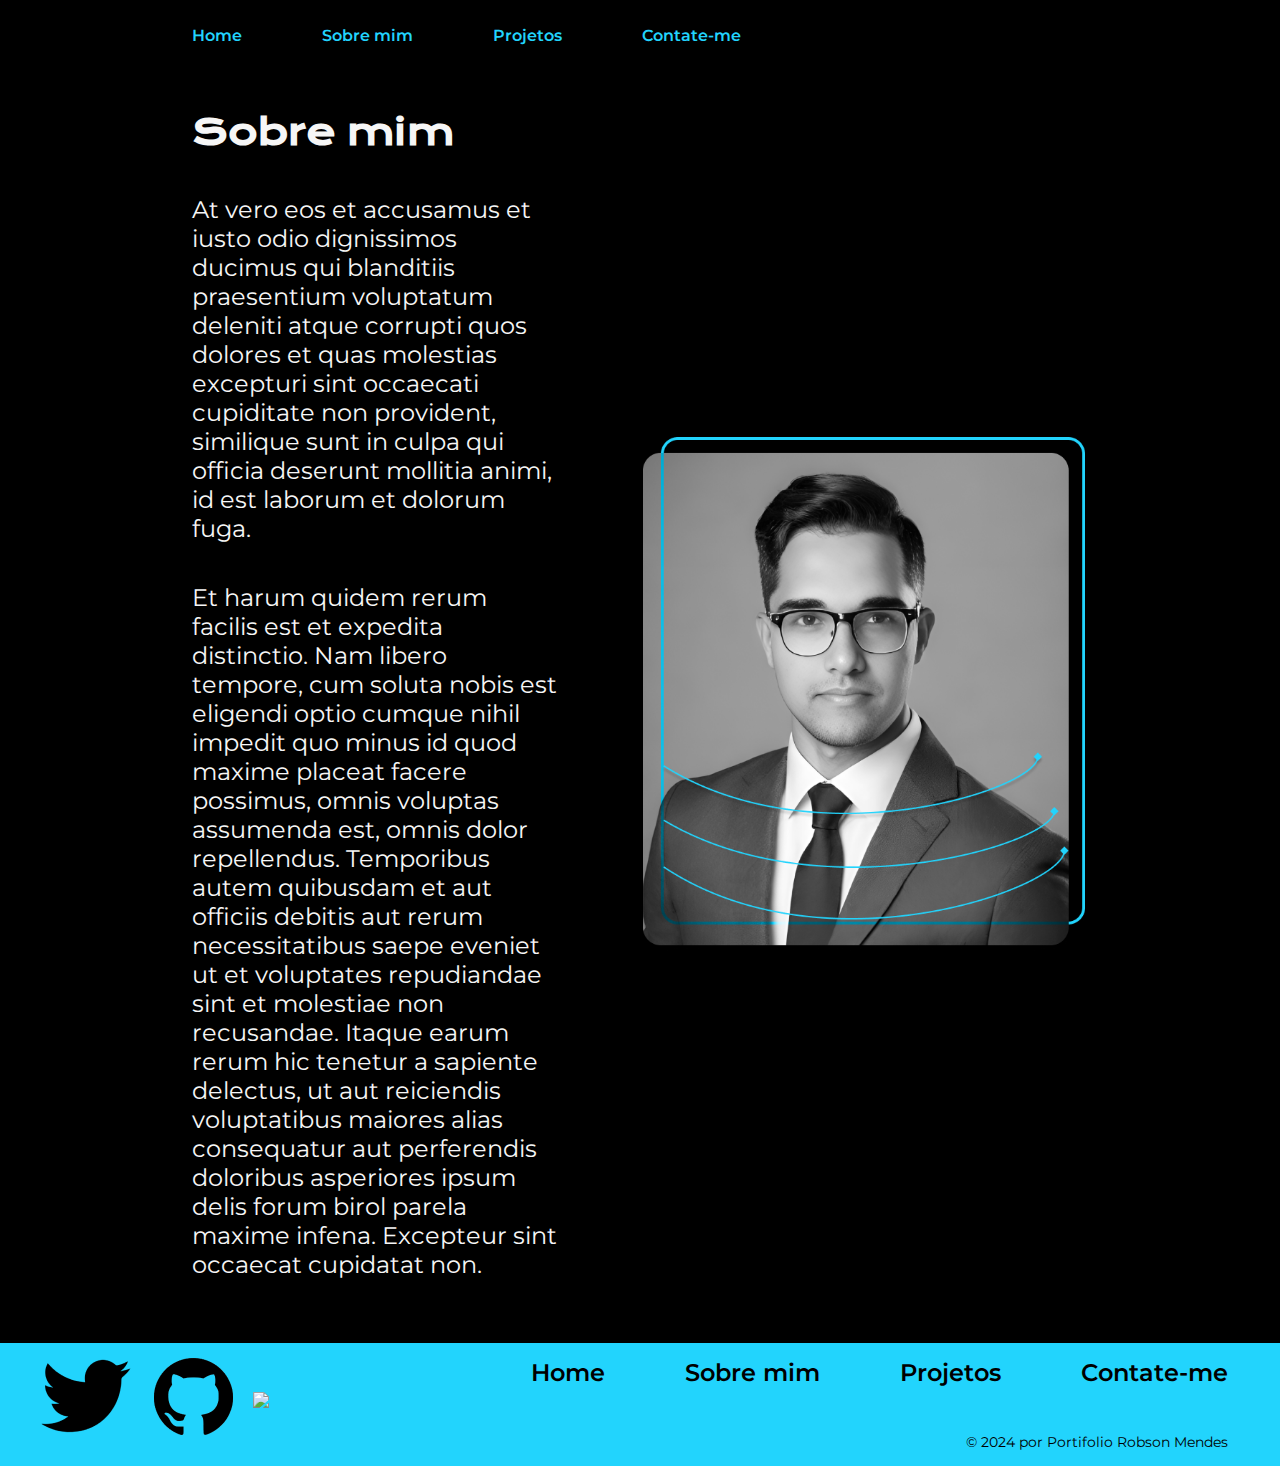
==== about.html @ e32235d8 "terminando a tela: contrate-me; adicionando os links para projetos; adicionando os links de redes so" ====
<!DOCTYPE html>
<html lang="pt-br">

<head>
    <meta charset="UTF-8">
    <meta http-equiv="X-UA-Compatible" content="IE=edge">
    <meta name="viewport" content="width=device-width, initial-scale=1.0">
    <title>Sobre mim</title>
    <link rel="stylesheet" href="./styles/style.css">
</head>

<body>
    <header class="cabecalho">
        <nav class="cabecalho__menu">
            <a class="cabecalho__menu__link" href="index.html">Home</a>
            <a class="cabecalho__menu__link" href="about.html">Sobre mim</a>
            <a class="cabecalho__menu__link" href="projetos.html">Projetos</a>
            <a class="cabecalho__menu__link" href="contate-me.html">Contate-me</a>
        </nav>
    </header>

    <main class="apresentacao">
        <section class="apresentacao__conteudo">
            <h1 class="apresentacao__conteudo__titulo">Sobre mim</h1>
            <p class="apresentacao__conteudo__texto">At vero eos et accusamus et iusto odio dignissimos ducimus qui blanditiis praesentium voluptatum deleniti
                atque corrupti quos dolores et quas molestias excepturi sint occaecati cupiditate non provident,
                similique sunt in culpa qui officia deserunt mollitia animi, id est laborum et dolorum fuga.
            </p>
            <p class="apresentacao__conteudo__texto">
                Et harum quidem rerum facilis est et expedita distinctio. Nam libero tempore, cum soluta nobis est
                eligendi optio cumque nihil impedit quo minus id quod maxime placeat facere possimus, omnis voluptas
                assumenda est, omnis dolor repellendus. Temporibus autem quibusdam et aut officiis debitis aut rerum
                necessitatibus saepe eveniet ut et voluptates repudiandae sint et molestiae non recusandae. Itaque earum
                rerum hic tenetur a sapiente delectus, ut aut reiciendis voluptatibus maiores alias consequatur aut
                perferendis doloribus asperiores ipsum delis forum birol parela maxime infena. Excepteur sint occaecat
                cupidatat non.</p>
        </section>
        <img class="apresentacao__imagem" src="./assets/robson-foto.png" alt="Foto de Robson">
    </main>

    <footer class="rodape">
        <section>
            <div class="footer__iconsSociais">
                <a target=”_blank” class ="footer__iconsSociais__icone" href="https://www.instagram.com/robsonqueiroz37/">
                    <img  src="assets/twiter-footer.png">
                </a>
                <a target=”_blank” class ="footer__iconsSociais__icone" href="https://github.com/RobsonMendes37">
                    <img  src="assets/github-footer.png">
                </a>
                <a target=”_blank” class ="footer__iconsSociais__icone" href="https://www.instagram.com/robsonqueiroz37/">
                    <img  src="assets/instragram-footer-recortado2.png">
                    
                </a>
            </div>
        </section>

        <section class="footer__direita">
            </div class="navegação_footer">
                <nav class="footer__menu">
                    <a class="footer__menu__link" href="index.html">Home</a>
                    <a class="footer__menu__link" href="about.html">Sobre mim</a>
                    <a class="footer__menu__link" href="projetos.html">Projetos</a>
                    <a class="footer__menu__link" href="contate-me.html">Contate-me</a>
                </nav>
            <div>
                
            <div>
                <p class="footer__referencia">© 2024 por Portifolio Robson Mendes</p>
            </div>
        </section>

    </footer>
</body>

</html>
---- styles/style.css ----
@import url('https://fonts.googleapis.com/css2?family=Krona+One&family=Montserrat:wght@400;600&display=swap');

:root{
    --cor-primaria:#000000;
    --cor-secundaria:#f6f6f6;
    --cor-terciaria:#22D4FD;
    --cor-holver:#272727;

    --font-principal: 'Krona One',sans-serif;
    --font-secundaria:'Montserrat',sans-serif;
}


*{
    margin: 0;
    padding: 0;
}

body{
    box-sizing: border-box;
    background-color: var(--cor-primaria);
    color: var(--cor-secundaria);
}
.cabecalho{
    padding: 2% 0% 0% 15%;


}
.cabecalho__menu{
    display: flex;
    gap: 80px;
}
.cabecalho__menu__link{
    font-family:var(--font-secundaria);
    font-size: 1,5rem;
    font-weight: 600;
    color: #22D4FD;
    text-decoration: none;
}

.cabecalho__menu__link:hover{
    color:aqua;
}
.apresentacao{
    padding: 5% 15%;
    display: flex;
    align-items: center;
    justify-content: space-between;
    gap:82px;
}
.apresentacao__conteudo{
    width: 50%;
    display: flex;
    flex-direction: column;
    gap: 40px;
}

.apresentacao__conteudo__titulo{
    font-size: 2.25rem;
    font-family: var(--font-principal);
}
.titulo-destaque{
    color: var(--cor-terciaria);
}
.apresentacao__conteudo__texto{
    font-size: 1.5rem;
    font-family:var(--font-secundaria);
}

.apresentacao__links{
    display: flex;
    flex-direction: column;
    justify-content: space-between;
    align-items: center;
    gap: 32px;
}
.apresentacao__links__subtitulo{
    font-family: var(--font-principal);
    font-weight: 400;
    font-size: 1.5rem; 
}
.apresentacao__links__navegacao{
    display: flex;
    justify-content: center;
    gap: 16px;
    border: 2px solid var(--cor-terciaria);
    width: 50%;
    text-align: center;
    border-radius: 8px;
    font-size: 1.5rem;
    font-weight: 600;
    padding: 21.5px 0;
    text-decoration: none;
    color: var(--cor-secundaria);
    font-family: var(--font-secundaria);
}
.apresentacao__links__link:hover{
    background-color: var(--cor-holver);
}

.apresentacao__imagem{
    width: 50%;
}

.rodape{
    color: var(--cor-primaria);
    background-color: var(--cor-terciaria);
    padding: 15px;
    font-family: var(--font-secundaria);
    font-size: 1.5rem;
    font-weight: 400;
    max-height: 8.125rem;
    display: flex;
    justify-content: space-between;
    
}

.footer__direita{
    display: flex;
    flex-direction: column;
    gap: 46px;
    padding-right: 3%;
}

.footer__referencia{
    display: flex;
    justify-content: right;
    font-size: 0.9rem;
}

.footer__iconsSociais{
    display: flex;
    align-items: center;
    gap:20px;
    padding-left: 10%;
}

.footer__menu{
    display: flex;
    gap: 80px;
}

.footer__menu__link{
    color: black;
    font-family:var(--font-secundaria);
    font-size: 1,2rem;
    font-weight: 600;
    text-decoration: none;
}

.footer__menu__link:hover{
    color: #272727;
}


@media (max-width: 1200px) {
    .cabecalho{
        padding: 10%;
    }

    .cabecalho__menu{
        justify-content: center;
    }

    .apresentacao{
        flex-direction: column-reverse;
        padding: 5%;
    }
    
    .apresentacao__conteudo{
        width: auto;
    }
}


/* -------------CSS DE PROJETOS------------ */

.projetos__apresentacao{
    padding: 5% 7%;
    display: flex;
    flex-direction: column;
    gap:50px;
}



.projetos__titulo{
    font-size: 2.25rem;
    font-family: var(--font-principal);
    display: flex;
    justify-content: left;
}

.projetos__divisoes{
    display: flex;
    justify-content: space-between;
    gap: 50px;
    align-items: center;
    padding-top: 3%;
}

.projetos__divisoes__reverso{
    display: flex;
    justify-content: space-between;
    gap: 50px;
    align-items: center;
    padding-top: 3%;
    flex-direction: row-reverse;
}

.projetos__apresentacao__conteudo{
    display: flex;
    flex-direction: column;
    gap: 25px;
    width:45%;
    
}

.projetos__imagem{
    width: 55%;
    height: auto;
}

.projetos__imagem__imagem{
    width: 100%;
    height: 100%;
}

.projetos__apresentacao__conteudo__titulo{
    font-size: 1,5rem;
    font-family: var(--font-principal);
    display: flex;
    justify-content: left;
    color: var(--secundaria);
}

.projetos__apresentacao__conteudo__texto{
    font-size: 1.5rem;
    font-family:var(--font-secundaria);
}

.conteudo__tecnologias{
    display: flex;
    gap: 20px;
    flex-direction: row;

}

.projetos__apresentacao__conteudo__tecnologias{
    font-size: 1.5rem;
    font-family:var(--font-secundaria);
    color: var(--cor-secundaria);  
    
}




/*-------------------- CSS de Contate-me ------------------*/

.contate-me__apresentacao {
    padding: 5% 10%;
    display: flex;
    flex-direction: column;
    gap: 50px;

}

#linhaInferior{
    justify-content: left;
    width: 49%;
    margin-bottom: -6.5%;
}

.contate-me__apresentacao_linhaSuperior {
    margin-top: -2%;
    margin-bottom: -1%;
}

.contate-me__titulo {
    font-size: 2.25rem;
    font-family: var(--font-principal);
    display: flex;
    justify-content: left;
}

.contate-me__divisoes {
    display: flex;
    justify-content: space-between;
    gap: 50px;
    align-items: center;
    padding-top: 3%;
}

.contate-me__apresentacao__conteudo {
    display: flex;
    flex-direction: column;
    gap: 25px;
    width: 45%;
}

.contate-me__imagem {
    width: 50%;
}

.contate-me__apresentacao__conteudo__nomes {
    display:flex;
    align-items: center;
    flex-direction: row;
    justify-content: space-between;
    gap: 20px;
}

.formulario__campos{
    display: flex;
    gap: 10px;
    flex-direction: column;
}

.formulario__opcao{
    display: flex;
    height: 34px;
    width: 100%;
    border-radius: 10px;
    font-size: 1.2rem;
    font-family: var(--font-secundaria);
    text-align: center;
}

#mensagem{
    height: 150px;
    width: 100%;
}

.fomulario__titulo{
    font-size:1.2rem;
    font-family:var(--font-principal) ;
}

/* Estilo do botão de envio */
button[type="submit"] {
    background-color: #1b86f9;
    color: #fff;
    border: none;
    padding: 10px 20px;
    cursor: pointer;
    font-size: 16px;
    border-radius: 5px;
    font-family: var(--font-principal);
    width: 25%;
    border-radius: 10px;
}

button[type="submit"]:hover {
    background-color: #0056b3;
}
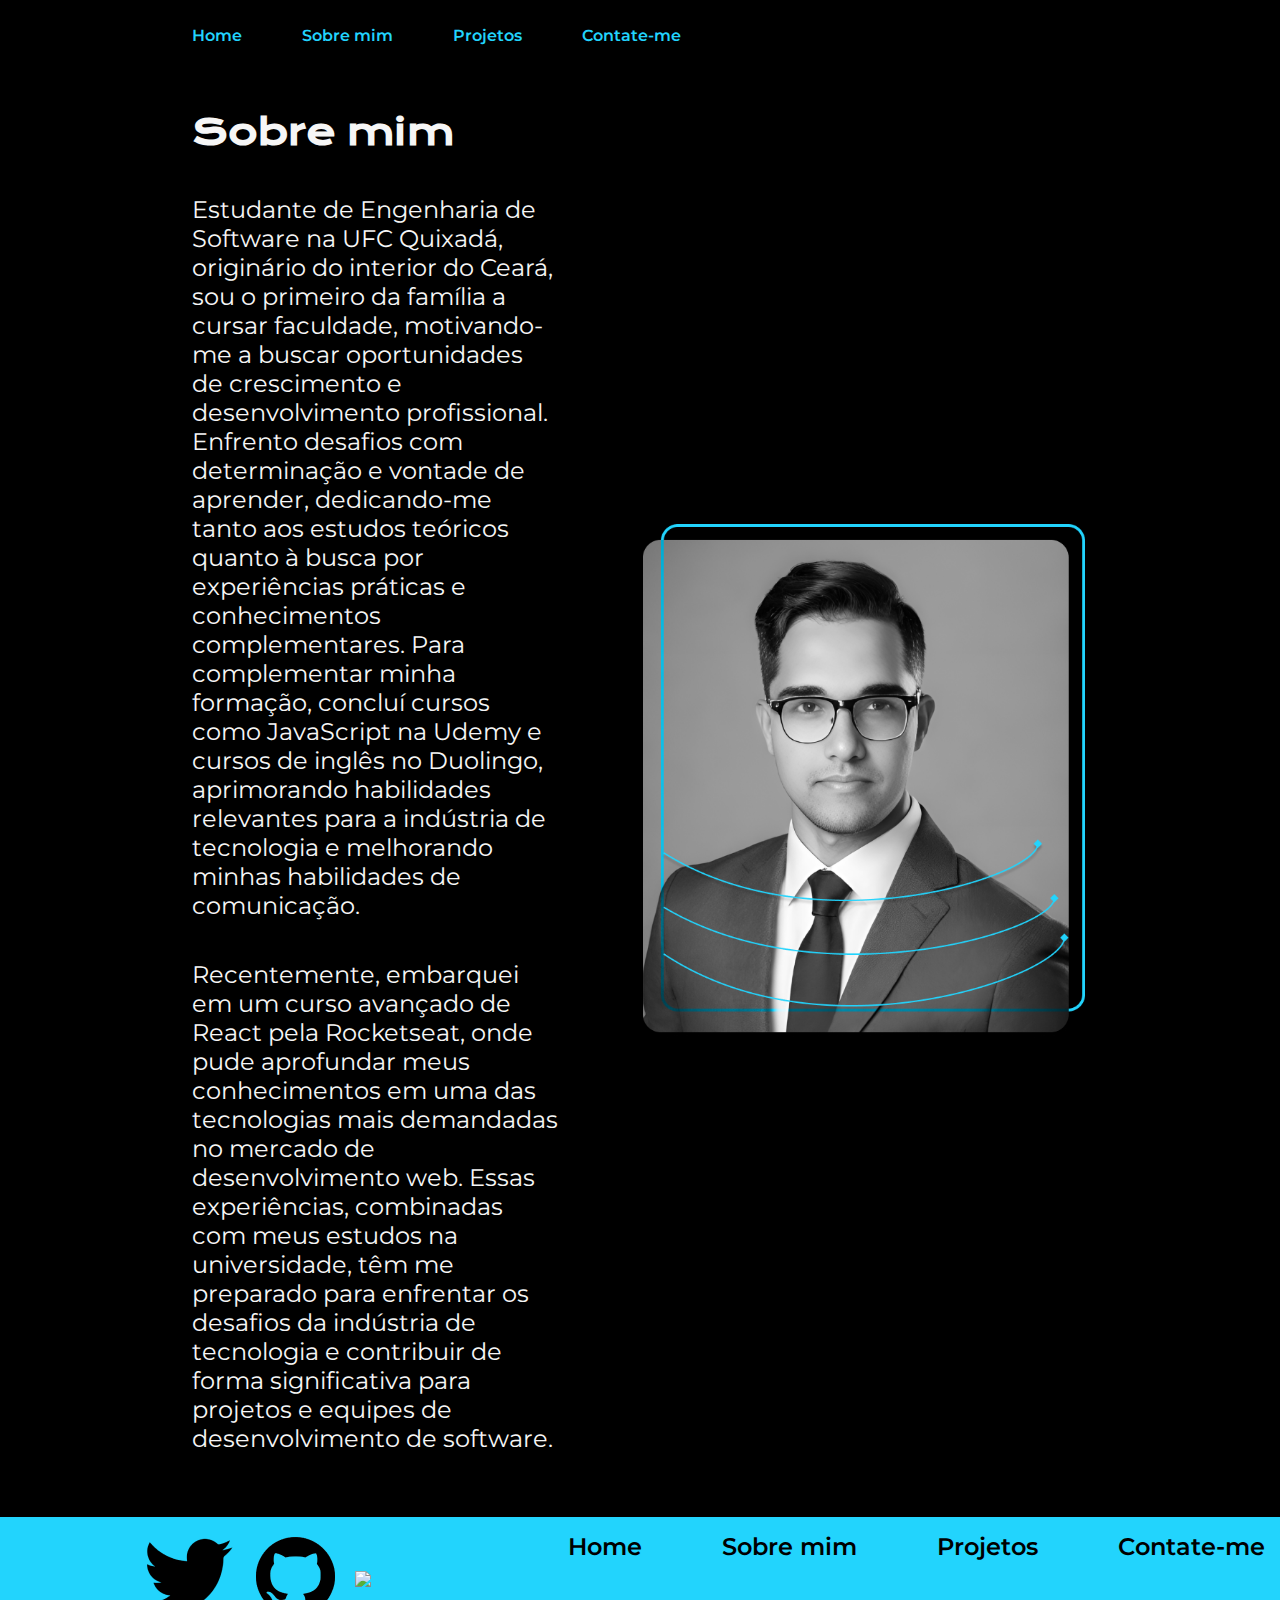
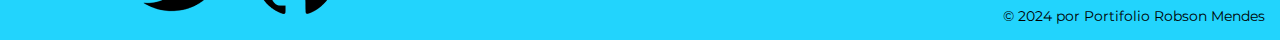
==== commit 1b9bd4c8: "Adicionando novas funcionalidades de responsividade" ====
--- a/about.html
+++ b/about.html
@@ -22,24 +22,24 @@
     <main class="apresentacao">
         <section class="apresentacao__conteudo">
             <h1 class="apresentacao__conteudo__titulo">Sobre mim</h1>
-            <p class="apresentacao__conteudo__texto">At vero eos et accusamus et iusto odio dignissimos ducimus qui blanditiis praesentium voluptatum deleniti
-                atque corrupti quos dolores et quas molestias excepturi sint occaecati cupiditate non provident,
-                similique sunt in culpa qui officia deserunt mollitia animi, id est laborum et dolorum fuga.
-            </p>
+            <p class="apresentacao__conteudo__texto">Estudante de Engenharia de Software na UFC Quixadá,
+                 originário do interior do Ceará, sou o primeiro da família a cursar faculdade, motivando-me 
+                 a buscar oportunidades de crescimento e desenvolvimento profissional. Enfrento desafios com
+                  determinação e vontade de aprender, dedicando-me tanto aos estudos teóricos quanto à busca
+                   por experiências práticas e conhecimentos complementares. Para complementar minha formação,
+                    concluí cursos como JavaScript na Udemy e cursos de inglês no Duolingo, aprimorando habilidades 
+                    relevantes para a indústria de tecnologia e melhorando minhas habilidades de comunicação.</p>
             <p class="apresentacao__conteudo__texto">
-                Et harum quidem rerum facilis est et expedita distinctio. Nam libero tempore, cum soluta nobis est
-                eligendi optio cumque nihil impedit quo minus id quod maxime placeat facere possimus, omnis voluptas
-                assumenda est, omnis dolor repellendus. Temporibus autem quibusdam et aut officiis debitis aut rerum
-                necessitatibus saepe eveniet ut et voluptates repudiandae sint et molestiae non recusandae. Itaque earum
-                rerum hic tenetur a sapiente delectus, ut aut reiciendis voluptatibus maiores alias consequatur aut
-                perferendis doloribus asperiores ipsum delis forum birol parela maxime infena. Excepteur sint occaecat
-                cupidatat non.</p>
+                Recentemente, embarquei em um curso avançado de React pela Rocketseat, onde pude aprofundar meus 
+                conhecimentos em uma das tecnologias mais demandadas no mercado de desenvolvimento web.
+                Essas experiências, combinadas com meus estudos na universidade, têm me preparado para enfrentar 
+                os desafios da indústria de tecnologia e contribuir de forma significativa para projetos e equipes
+                de desenvolvimento de software.</p>
         </section>
         <img class="apresentacao__imagem" src="./assets/robson-foto.png" alt="Foto de Robson">
     </main>
 
     <footer class="rodape">
-        <section>
             <div class="footer__iconsSociais">
                 <a target=”_blank” class ="footer__iconsSociais__icone" href="https://www.instagram.com/robsonqueiroz37/">
                     <img  src="assets/twiter-footer.png">
@@ -52,7 +52,6 @@
                     
                 </a>
             </div>
-        </section>
 
         <section class="footer__direita">
             </div class="navegação_footer">
--- a/styles/style.css
+++ b/styles/style.css
@@ -23,19 +23,24 @@
 }
 .cabecalho{
     padding: 2% 0% 0% 15%;
-
-
 }
 .cabecalho__menu{
     display: flex;
-    gap: 80px;
+    gap: 60px;
 }
 .cabecalho__menu__link{
     font-family:var(--font-secundaria);
-    font-size: 1,5rem;
+    font-size: 1,6rem;
     font-weight: 600;
     color: #22D4FD;
     text-decoration: none;
+}
+
+@media(max-width:640px) {
+    .cabecalho__menu{
+        gap:40px;
+    }
+
 }
 
 .cabecalho__menu__link:hover{
@@ -119,7 +124,7 @@
     display: flex;
     flex-direction: column;
     gap: 46px;
-    padding-right: 3%;
+    padding-right: 0%;
 }
 
 .footer__referencia{
@@ -138,6 +143,7 @@
 .footer__menu{
     display: flex;
     gap: 80px;
+    align-items: right;
 }
 
 .footer__menu__link{
@@ -172,6 +178,30 @@
     }
 }
 
+@media (max-width: 1150px) {
+    .footer__menu{
+        flex-direction: column;
+        gap:2px;
+        padding:0%;
+        margin-right:5px ;
+    }
+    .footer__referencia{
+        display: none;
+    }
+}
+@media (max-width: 540px) {
+    .footer__iconsSociais__icone {
+        margin-left: 0%;
+       /* não consigo mudar o tamanho das imgs */
+    }
+
+    .footer__iconsSociais{
+        display:flexbox;
+        padding: 0%;
+        gap:5px;
+    }
+   
+}
 
 /* -------------CSS DE PROJETOS------------ */
 
@@ -208,12 +238,13 @@
     flex-direction: row-reverse;
 }
 
+
+
 .projetos__apresentacao__conteudo{
     display: flex;
     flex-direction: column;
     gap: 25px;
     width:45%;
-    
 }
 
 .projetos__imagem{
@@ -253,7 +284,32 @@
     
 }
 
-
+@media (max-width: 1200px) {
+    .projetos__divisoes{
+        flex-direction: column-reverse;
+        gap:15px;
+    }
+    .projetos__divisoes__reverso{
+        flex-direction: column-reverse;
+        gap:15px;
+    }
+    .projetos__apresentacao{
+        padding: 5% 7%;
+        gap:70px;
+    }
+    .projetos__imagem{
+        width: 110%;
+        height: auto;
+    }
+
+    .projetos__apresentacao__conteudo{
+        display: flex;
+        flex-direction: column;
+        gap: 20px;
+        width:105%;
+
+    }
+}
 
 
 /*-------------------- CSS de Contate-me ------------------*/
@@ -355,3 +411,23 @@
     background-color: #0056b3;
 }
 
+
+
+
+@media(max-width:1150px){
+
+    .contate-me__apresentacao__conteudo {
+        display: flex;
+        flex-direction: column;
+        gap: 25px;
+        width: 100%;
+    }
+    .contate-me__imagem{
+        visibility: hidden;
+        width: 0%; 
+        display: none;
+    }
+    #linhaInferior{
+        width: 50%;
+    }
+}